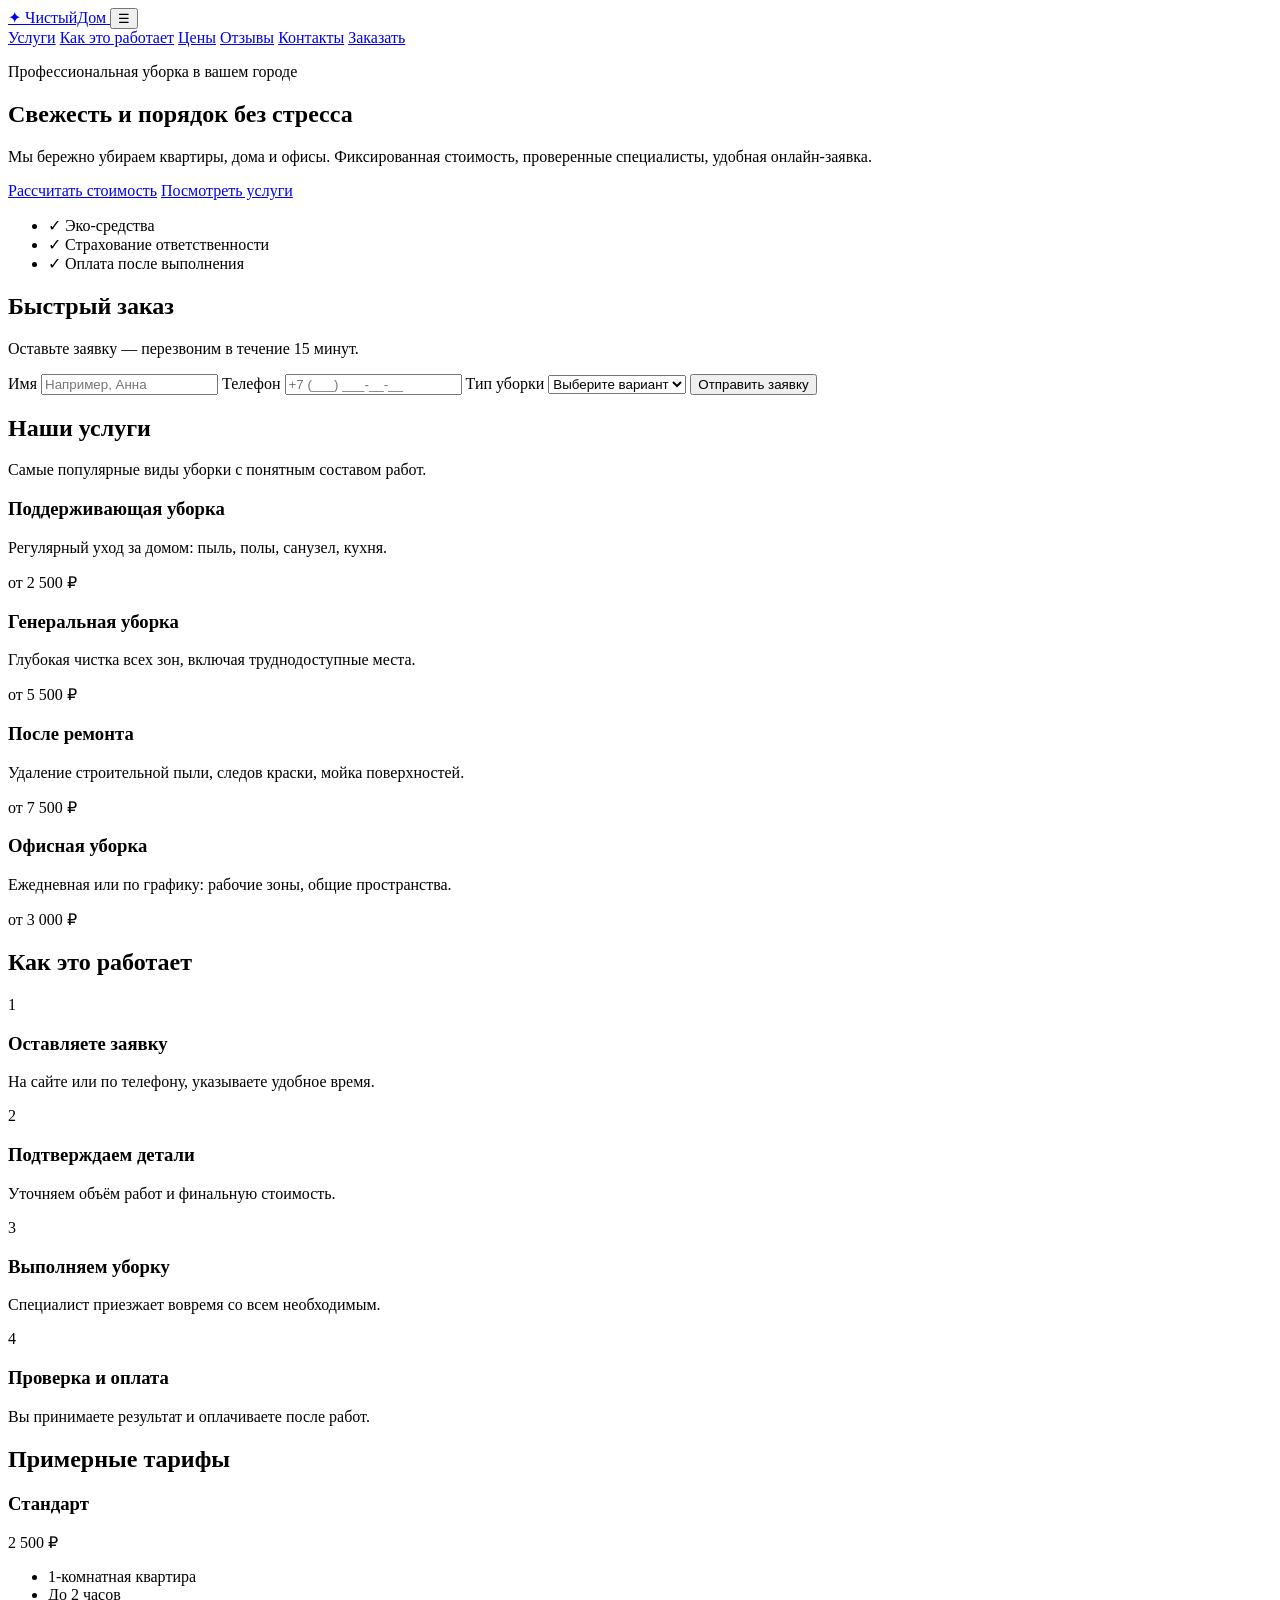
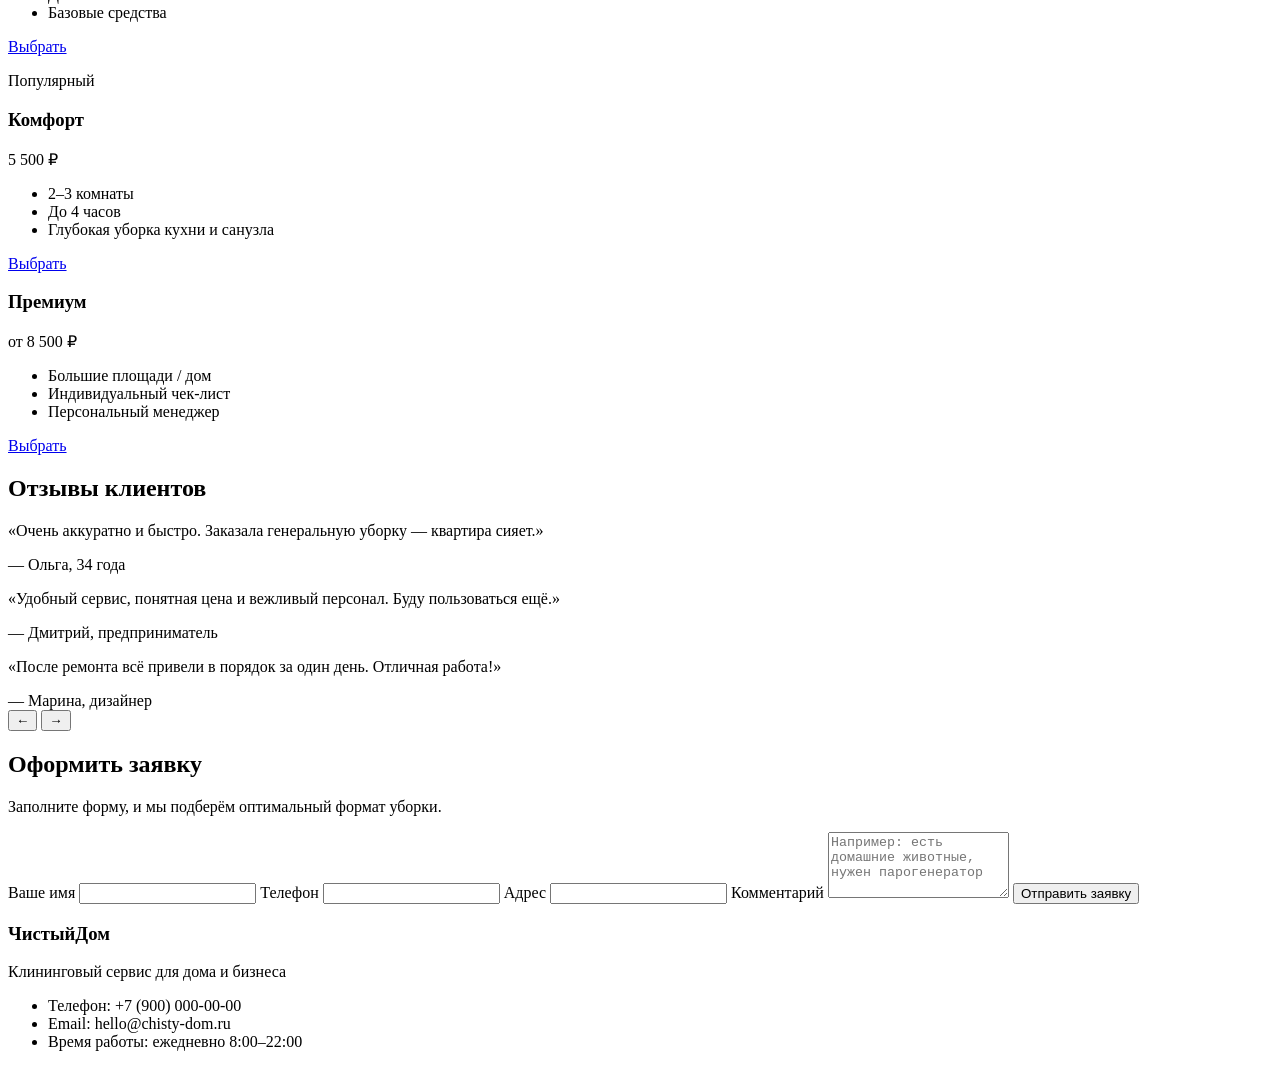
==== src/main/resources/static/index.html @ f4c4c5f8 "frontend init commit" ====
<!doctype html>
<html lang="ru">
<head>
    <meta charset="UTF-8">
    <meta name="viewport" content="width=device-width, initial-scale=1.0">
    <title>ЧистыйДом — клининговый сервис</title>
    <meta name="description" content="Профессиональный клининг квартир, домов и офисов. Удобное бронирование, прозрачные цены и аккуратные специалисты.">
    <link rel="preconnect" href="https://fonts.googleapis.com">
    <link rel="preconnect" href="https://fonts.gstatic.com" crossorigin>
    <link href="https://fonts.googleapis.com/css2?family=Inter:wght@400;500;600;700;800&display=swap" rel="stylesheet">
    <link rel="stylesheet" href="/assets/css/styles.css">
</head>
<body>
<header class="header">
    <div class="container nav">
        <a class="logo" href="#hero" aria-label="На главную">
            <span class="logo__icon">✦</span>
            <span>ЧистыйДом</span>
        </a>

        <button class="nav__toggle" id="navToggle" aria-label="Открыть меню">☰</button>

        <nav class="nav__links" id="navLinks">
            <a href="#services">Услуги</a>
            <a href="#how">Как это работает</a>
            <a href="#pricing">Цены</a>
            <a href="#reviews">Отзывы</a>
            <a href="#contact">Контакты</a>
            <a class="btn btn--sm" href="#booking">Заказать</a>
        </nav>
    </div>
</header>

<main>
    <section class="hero" id="hero">
        <div class="container hero__grid">
            <div>
                <p class="badge">Профессиональная уборка в вашем городе</p>
                <h1>Свежесть и порядок без стресса</h1>
                <p class="hero__text">
                    Мы бережно убираем квартиры, дома и офисы. Фиксированная стоимость, проверенные специалисты,
                    удобная онлайн-заявка.
                </p>
                <div class="hero__actions">
                    <a class="btn" href="#booking">Рассчитать стоимость</a>
                    <a class="btn btn--ghost" href="#services">Посмотреть услуги</a>
                </div>
                <ul class="hero__facts">
                    <li>✓ Эко-средства</li>
                    <li>✓ Страхование ответственности</li>
                    <li>✓ Оплата после выполнения</li>
                </ul>
            </div>

            <div class="hero__card">
                <h2>Быстрый заказ</h2>
                <p>Оставьте заявку — перезвоним в течение 15 минут.</p>
                <form id="quickForm" class="quick-form" novalidate>
                    <label>
                        Имя
                        <input type="text" name="name" placeholder="Например, Анна" required>
                    </label>
                    <label>
                        Телефон
                        <input type="tel" name="phone" placeholder="+7 (___) ___-__-__" required>
                    </label>
                    <label>
                        Тип уборки
                        <select name="type" required>
                            <option value="">Выберите вариант</option>
                            <option>Поддерживающая</option>
                            <option>Генеральная</option>
                            <option>После ремонта</option>
                            <option>Офисная</option>
                        </select>
                    </label>
                    <button class="btn" type="submit">Отправить заявку</button>
                    <p class="form__msg" id="quickFormMsg" aria-live="polite"></p>
                </form>
            </div>
        </div>
    </section>

    <section class="section" id="services">
        <div class="container">
            <h2>Наши услуги</h2>
            <p class="section__subtitle">Самые популярные виды уборки с понятным составом работ.</p>

            <div class="cards">
                <article class="card">
                    <h3>Поддерживающая уборка</h3>
                    <p>Регулярный уход за домом: пыль, полы, санузел, кухня.</p>
                    <span class="price">от 2 500 ₽</span>
                </article>
                <article class="card">
                    <h3>Генеральная уборка</h3>
                    <p>Глубокая чистка всех зон, включая труднодоступные места.</p>
                    <span class="price">от 5 500 ₽</span>
                </article>
                <article class="card">
                    <h3>После ремонта</h3>
                    <p>Удаление строительной пыли, следов краски, мойка поверхностей.</p>
                    <span class="price">от 7 500 ₽</span>
                </article>
                <article class="card">
                    <h3>Офисная уборка</h3>
                    <p>Ежедневная или по графику: рабочие зоны, общие пространства.</p>
                    <span class="price">от 3 000 ₽</span>
                </article>
            </div>
        </div>
    </section>

    <section class="section section--tint" id="how">
        <div class="container">
            <h2>Как это работает</h2>
            <div class="steps">
                <article><span>1</span><h3>Оставляете заявку</h3><p>На сайте или по телефону, указываете удобное время.</p></article>
                <article><span>2</span><h3>Подтверждаем детали</h3><p>Уточняем объём работ и финальную стоимость.</p></article>
                <article><span>3</span><h3>Выполняем уборку</h3><p>Специалист приезжает вовремя со всем необходимым.</p></article>
                <article><span>4</span><h3>Проверка и оплата</h3><p>Вы принимаете результат и оплачиваете после работ.</p></article>
            </div>
        </div>
    </section>

    <section class="section" id="pricing">
        <div class="container">
            <h2>Примерные тарифы</h2>
            <div class="pricing">
                <article class="plan">
                    <h3>Стандарт</h3>
                    <p class="plan__price">2 500 ₽</p>
                    <ul>
                        <li>1-комнатная квартира</li>
                        <li>До 2 часов</li>
                        <li>Базовые средства</li>
                    </ul>
                    <a class="btn btn--ghost" href="#booking">Выбрать</a>
                </article>
                <article class="plan plan--accent">
                    <p class="plan__label">Популярный</p>
                    <h3>Комфорт</h3>
                    <p class="plan__price">5 500 ₽</p>
                    <ul>
                        <li>2–3 комнаты</li>
                        <li>До 4 часов</li>
                        <li>Глубокая уборка кухни и санузла</li>
                    </ul>
                    <a class="btn" href="#booking">Выбрать</a>
                </article>
                <article class="plan">
                    <h3>Премиум</h3>
                    <p class="plan__price">от 8 500 ₽</p>
                    <ul>
                        <li>Большие площади / дом</li>
                        <li>Индивидуальный чек-лист</li>
                        <li>Персональный менеджер</li>
                    </ul>
                    <a class="btn btn--ghost" href="#booking">Выбрать</a>
                </article>
            </div>
        </div>
    </section>

    <section class="section section--tint" id="reviews">
        <div class="container">
            <h2>Отзывы клиентов</h2>
            <div class="reviews" id="reviewsList">
                <article class="review review--active">
                    <p>«Очень аккуратно и быстро. Заказала генеральную уборку — квартира сияет.»</p>
                    <span>— Ольга, 34 года</span>
                </article>
                <article class="review">
                    <p>«Удобный сервис, понятная цена и вежливый персонал. Буду пользоваться ещё.»</p>
                    <span>— Дмитрий, предприниматель</span>
                </article>
                <article class="review">
                    <p>«После ремонта всё привели в порядок за один день. Отличная работа!»</p>
                    <span>— Марина, дизайнер</span>
                </article>
            </div>
            <div class="reviews__controls">
                <button id="prevReview" aria-label="Предыдущий отзыв">←</button>
                <button id="nextReview" aria-label="Следующий отзыв">→</button>
            </div>
        </div>
    </section>

    <section class="section" id="booking">
        <div class="container booking">
            <div>
                <h2>Оформить заявку</h2>
                <p>Заполните форму, и мы подберём оптимальный формат уборки.</p>
            </div>

            <form id="bookingForm" class="booking-form" novalidate>
                <label>
                    Ваше имя
                    <input type="text" name="name" required>
                </label>

                <label>
                    Телефон
                    <input type="tel" name="phone" required>
                </label>

                <label>
                    Адрес
                    <input type="text" name="address" required>
                </label>

                <label>
                    Комментарий
                    <textarea name="notes" rows="4" placeholder="Например: есть домашние животные, нужен парогенератор"></textarea>
                </label>

                <button class="btn" type="submit">Отправить заявку</button>
                <p id="bookingMsg" class="form__msg" aria-live="polite"></p>
            </form>
        </div>
    </section>
</main>

<footer class="footer" id="contact">
    <div class="container footer__inner">
        <div>
            <h3>ЧистыйДом</h3>
            <p>Клининговый сервис для дома и бизнеса</p>
        </div>
        <ul>
            <li>Телефон: +7 (900) 000-00-00</li>
            <li>Email: hello@chisty-dom.ru</li>
            <li>Время работы: ежедневно 8:00–22:00</li>
        </ul>
    </div>
</footer>

<script src="/assets/js/app.js"></script>
</body>
</html>
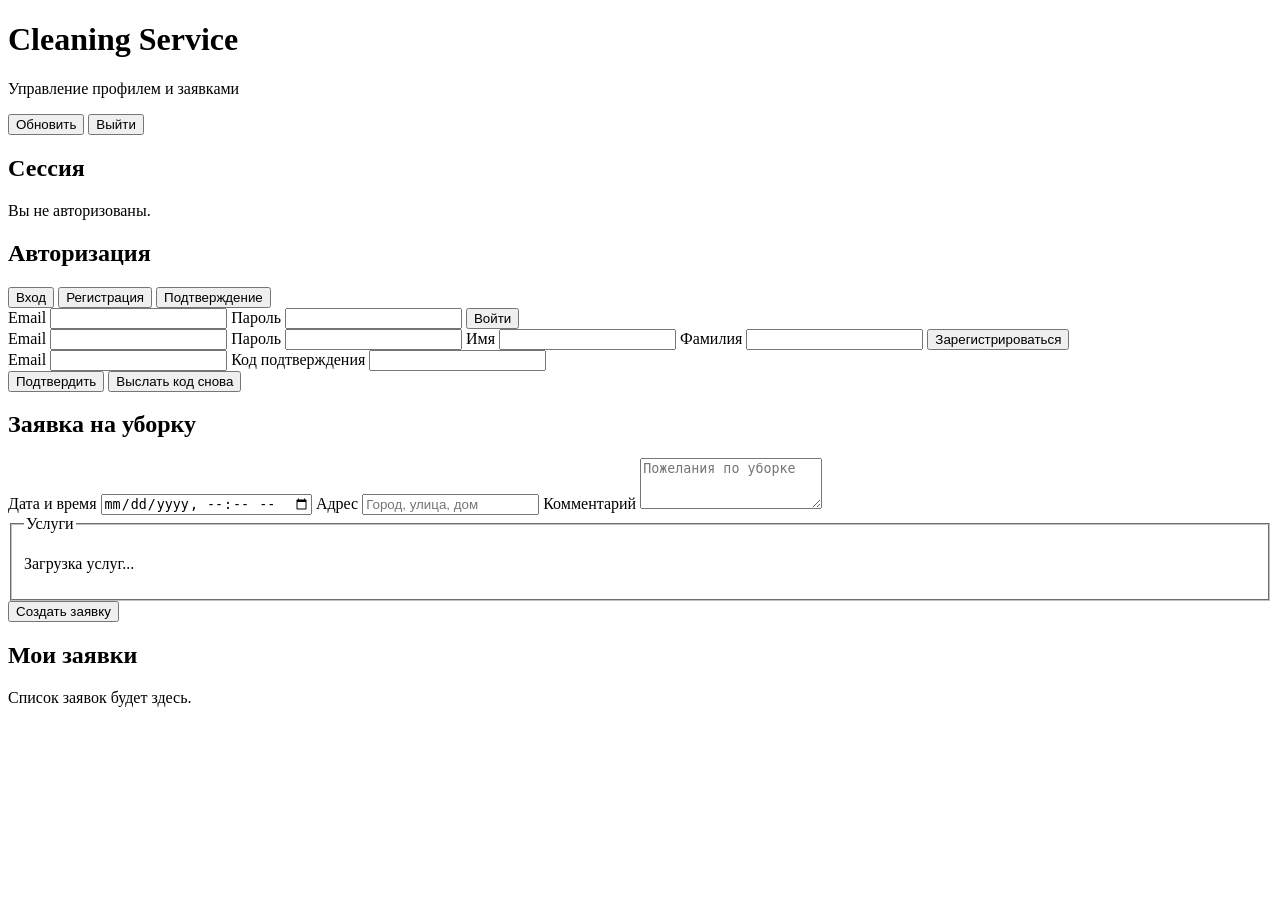
==== commit 081ccb53: "." ====
--- a/src/main/resources/static/index.html
+++ b/src/main/resources/static/index.html
@@ -1,240 +1,120 @@
-<!doctype html>
+<!DOCTYPE html>
 <html lang="ru">
 <head>
-    <meta charset="UTF-8">
-    <meta name="viewport" content="width=device-width, initial-scale=1.0">
-    <title>ЧистыйДом — клининговый сервис</title>
-    <meta name="description" content="Профессиональный клининг квартир, домов и офисов. Удобное бронирование, прозрачные цены и аккуратные специалисты.">
-    <link rel="preconnect" href="https://fonts.googleapis.com">
-    <link rel="preconnect" href="https://fonts.gstatic.com" crossorigin>
-    <link href="https://fonts.googleapis.com/css2?family=Inter:wght@400;500;600;700;800&display=swap" rel="stylesheet">
-    <link rel="stylesheet" href="/assets/css/styles.css">
+    <meta charset="UTF-8" />
+    <meta name="viewport" content="width=device-width, initial-scale=1.0" />
+    <title>Cleaning Service</title>
+    <meta name="description" content="Личный кабинет клиента клинингового сервиса" />
+    <link rel="stylesheet" href="/assest/css/styles.css" />
 </head>
 <body>
-<header class="header">
-    <div class="container nav">
-        <a class="logo" href="#hero" aria-label="На главную">
-            <span class="logo__icon">✦</span>
-            <span>ЧистыйДом</span>
-        </a>
+<div class="app-shell">
+    <header class="topbar">
+        <div>
+            <h1>Cleaning Service</h1>
+            <p class="subtitle">Управление профилем и заявками</p>
+        </div>
+        <div class="topbar-actions">
+            <button id="btnRefresh" class="btn btn-secondary" type="button">Обновить</button>
+            <button id="btnLogout" class="btn btn-danger hidden" type="button">Выйти</button>
+        </div>
+    </header>
 
-        <button class="nav__toggle" id="navToggle" aria-label="Открыть меню">☰</button>
+    <main class="layout">
+        <section class="panel" id="sessionPanel">
+            <h2>Сессия</h2>
+            <div id="alertBox" class="alert hidden" role="status" aria-live="polite"></div>
+            <div id="profileBlock" class="hidden"></div>
+            <p id="notAuthorizedText" class="muted hidden">Вы не авторизованы.</p>
+        </section>
 
-        <nav class="nav__links" id="navLinks">
-            <a href="#services">Услуги</a>
-            <a href="#how">Как это работает</a>
-            <a href="#pricing">Цены</a>
-            <a href="#reviews">Отзывы</a>
-            <a href="#contact">Контакты</a>
-            <a class="btn btn--sm" href="#booking">Заказать</a>
-        </nav>
-    </div>
-</header>
-
-<main>
-    <section class="hero" id="hero">
-        <div class="container hero__grid">
-            <div>
-                <p class="badge">Профессиональная уборка в вашем городе</p>
-                <h1>Свежесть и порядок без стресса</h1>
-                <p class="hero__text">
-                    Мы бережно убираем квартиры, дома и офисы. Фиксированная стоимость, проверенные специалисты,
-                    удобная онлайн-заявка.
-                </p>
-                <div class="hero__actions">
-                    <a class="btn" href="#booking">Рассчитать стоимость</a>
-                    <a class="btn btn--ghost" href="#services">Посмотреть услуги</a>
-                </div>
-                <ul class="hero__facts">
-                    <li>✓ Эко-средства</li>
-                    <li>✓ Страхование ответственности</li>
-                    <li>✓ Оплата после выполнения</li>
-                </ul>
+        <section class="panel" id="authPanel">
+            <h2>Авторизация</h2>
+            <div class="tabs" role="tablist">
+                <button class="tab active" data-tab="loginTab" type="button">Вход</button>
+                <button class="tab" data-tab="registerTab" type="button">Регистрация</button>
+                <button class="tab" data-tab="verifyTab" type="button">Подтверждение</button>
             </div>
 
-            <div class="hero__card">
-                <h2>Быстрый заказ</h2>
-                <p>Оставьте заявку — перезвоним в течение 15 минут.</p>
-                <form id="quickForm" class="quick-form" novalidate>
-                    <label>
-                        Имя
-                        <input type="text" name="name" placeholder="Например, Анна" required>
+            <div id="loginTab" class="tab-panel active">
+                <form id="loginForm" class="form-grid">
+                    <label> Email
+                        <input name="email" type="email" required autocomplete="email" />
                     </label>
-                    <label>
-                        Телефон
-                        <input type="tel" name="phone" placeholder="+7 (___) ___-__-__" required>
+                    <label> Пароль
+                        <input name="password" type="password" required autocomplete="current-password" />
                     </label>
-                    <label>
-                        Тип уборки
-                        <select name="type" required>
-                            <option value="">Выберите вариант</option>
-                            <option>Поддерживающая</option>
-                            <option>Генеральная</option>
-                            <option>После ремонта</option>
-                            <option>Офисная</option>
-                        </select>
-                    </label>
-                    <button class="btn" type="submit">Отправить заявку</button>
-                    <p class="form__msg" id="quickFormMsg" aria-live="polite"></p>
+                    <button class="btn btn-primary" type="submit">Войти</button>
                 </form>
             </div>
-        </div>
-    </section>
 
-    <section class="section" id="services">
-        <div class="container">
-            <h2>Наши услуги</h2>
-            <p class="section__subtitle">Самые популярные виды уборки с понятным составом работ.</p>
-
-            <div class="cards">
-                <article class="card">
-                    <h3>Поддерживающая уборка</h3>
-                    <p>Регулярный уход за домом: пыль, полы, санузел, кухня.</p>
-                    <span class="price">от 2 500 ₽</span>
-                </article>
-                <article class="card">
-                    <h3>Генеральная уборка</h3>
-                    <p>Глубокая чистка всех зон, включая труднодоступные места.</p>
-                    <span class="price">от 5 500 ₽</span>
-                </article>
-                <article class="card">
-                    <h3>После ремонта</h3>
-                    <p>Удаление строительной пыли, следов краски, мойка поверхностей.</p>
-                    <span class="price">от 7 500 ₽</span>
-                </article>
-                <article class="card">
-                    <h3>Офисная уборка</h3>
-                    <p>Ежедневная или по графику: рабочие зоны, общие пространства.</p>
-                    <span class="price">от 3 000 ₽</span>
-                </article>
-            </div>
-        </div>
-    </section>
-
-    <section class="section section--tint" id="how">
-        <div class="container">
-            <h2>Как это работает</h2>
-            <div class="steps">
-                <article><span>1</span><h3>Оставляете заявку</h3><p>На сайте или по телефону, указываете удобное время.</p></article>
-                <article><span>2</span><h3>Подтверждаем детали</h3><p>Уточняем объём работ и финальную стоимость.</p></article>
-                <article><span>3</span><h3>Выполняем уборку</h3><p>Специалист приезжает вовремя со всем необходимым.</p></article>
-                <article><span>4</span><h3>Проверка и оплата</h3><p>Вы принимаете результат и оплачиваете после работ.</p></article>
-            </div>
-        </div>
-    </section>
-
-    <section class="section" id="pricing">
-        <div class="container">
-            <h2>Примерные тарифы</h2>
-            <div class="pricing">
-                <article class="plan">
-                    <h3>Стандарт</h3>
-                    <p class="plan__price">2 500 ₽</p>
-                    <ul>
-                        <li>1-комнатная квартира</li>
-                        <li>До 2 часов</li>
-                        <li>Базовые средства</li>
-                    </ul>
-                    <a class="btn btn--ghost" href="#booking">Выбрать</a>
-                </article>
-                <article class="plan plan--accent">
-                    <p class="plan__label">Популярный</p>
-                    <h3>Комфорт</h3>
-                    <p class="plan__price">5 500 ₽</p>
-                    <ul>
-                        <li>2–3 комнаты</li>
-                        <li>До 4 часов</li>
-                        <li>Глубокая уборка кухни и санузла</li>
-                    </ul>
-                    <a class="btn" href="#booking">Выбрать</a>
-                </article>
-                <article class="plan">
-                    <h3>Премиум</h3>
-                    <p class="plan__price">от 8 500 ₽</p>
-                    <ul>
-                        <li>Большие площади / дом</li>
-                        <li>Индивидуальный чек-лист</li>
-                        <li>Персональный менеджер</li>
-                    </ul>
-                    <a class="btn btn--ghost" href="#booking">Выбрать</a>
-                </article>
-            </div>
-        </div>
-    </section>
-
-    <section class="section section--tint" id="reviews">
-        <div class="container">
-            <h2>Отзывы клиентов</h2>
-            <div class="reviews" id="reviewsList">
-                <article class="review review--active">
-                    <p>«Очень аккуратно и быстро. Заказала генеральную уборку — квартира сияет.»</p>
-                    <span>— Ольга, 34 года</span>
-                </article>
-                <article class="review">
-                    <p>«Удобный сервис, понятная цена и вежливый персонал. Буду пользоваться ещё.»</p>
-                    <span>— Дмитрий, предприниматель</span>
-                </article>
-                <article class="review">
-                    <p>«После ремонта всё привели в порядок за один день. Отличная работа!»</p>
-                    <span>— Марина, дизайнер</span>
-                </article>
-            </div>
-            <div class="reviews__controls">
-                <button id="prevReview" aria-label="Предыдущий отзыв">←</button>
-                <button id="nextReview" aria-label="Следующий отзыв">→</button>
-            </div>
-        </div>
-    </section>
-
-    <section class="section" id="booking">
-        <div class="container booking">
-            <div>
-                <h2>Оформить заявку</h2>
-                <p>Заполните форму, и мы подберём оптимальный формат уборки.</p>
+            <div id="registerTab" class="tab-panel">
+                <form id="registerForm" class="form-grid">
+                    <label> Email
+                        <input name="email" type="email" required autocomplete="email" />
+                    </label>
+                    <label> Пароль
+                        <input name="password" type="password" minlength="6" required autocomplete="new-password" />
+                    </label>
+                    <label> Имя
+                        <input name="firstName" type="text" required />
+                    </label>
+                    <label> Фамилия
+                        <input name="lastName" type="text" required />
+                    </label>
+                    <button class="btn btn-primary" type="submit">Зарегистрироваться</button>
+                </form>
             </div>
 
-            <form id="bookingForm" class="booking-form" novalidate>
-                <label>
-                    Ваше имя
-                    <input type="text" name="name" required>
+            <div id="verifyTab" class="tab-panel">
+                <form id="verifyForm" class="form-grid">
+                    <label> Email
+                        <input name="email" type="email" required autocomplete="email" />
+                    </label>
+                    <label> Код подтверждения
+                        <input name="code" type="text" minlength="6" maxlength="6" required />
+                    </label>
+                    <div class="inline-actions">
+                        <button class="btn btn-primary" type="submit">Подтвердить</button>
+                        <button id="btnResendCode" class="btn btn-secondary" type="button">Выслать код снова</button>
+                    </div>
+                </form>
+            </div>
+        </section>
+
+        <section class="panel hidden" id="ordersPanel">
+            <h2>Заявка на уборку</h2>
+            <form id="orderForm" class="form-grid">
+                <label> Дата и время
+                    <input name="dateTime" type="datetime-local" required />
+                </label>
+                <label> Адрес
+                    <input name="address" type="text" required placeholder="Город, улица, дом" />
+                </label>
+                <label> Комментарий
+                    <textarea name="notes" rows="3" placeholder="Пожелания по уборке"></textarea>
                 </label>
 
-                <label>
-                    Телефон
-                    <input type="tel" name="phone" required>
-                </label>
+                <fieldset class="services-fieldset">
+                    <legend>Услуги</legend>
+                    <div id="servicesContainer" class="services-list">
+                        <p class="muted">Загрузка услуг...</p>
+                    </div>
+                </fieldset>
 
-                <label>
-                    Адрес
-                    <input type="text" name="address" required>
-                </label>
+                <button class="btn btn-primary" type="submit">Создать заявку</button>
+            </form>
+        </section>
 
-                <label>
-                    Комментарий
-                    <textarea name="notes" rows="4" placeholder="Например: есть домашние животные, нужен парогенератор"></textarea>
-                </label>
+        <section class="panel hidden" id="historyPanel">
+            <h2>Мои заявки</h2>
+            <div id="ordersContainer" class="cards">
+                <p class="muted">Список заявок будет здесь.</p>
+            </div>
+        </section>
+    </main>
+</div>
 
-                <button class="btn" type="submit">Отправить заявку</button>
-                <p id="bookingMsg" class="form__msg" aria-live="polite"></p>
-            </form>
-        </div>
-    </section>
-</main>
-
-<footer class="footer" id="contact">
-    <div class="container footer__inner">
-        <div>
-            <h3>ЧистыйДом</h3>
-            <p>Клининговый сервис для дома и бизнеса</p>
-        </div>
-        <ul>
-            <li>Телефон: +7 (900) 000-00-00</li>
-            <li>Email: hello@chisty-dom.ru</li>
-            <li>Время работы: ежедневно 8:00–22:00</li>
-        </ul>
-    </div>
-</footer>
-
-<script src="/assets/js/app.js"></script>
+<script src="/assest/js/app.js" defer></script>
 </body>
 </html>
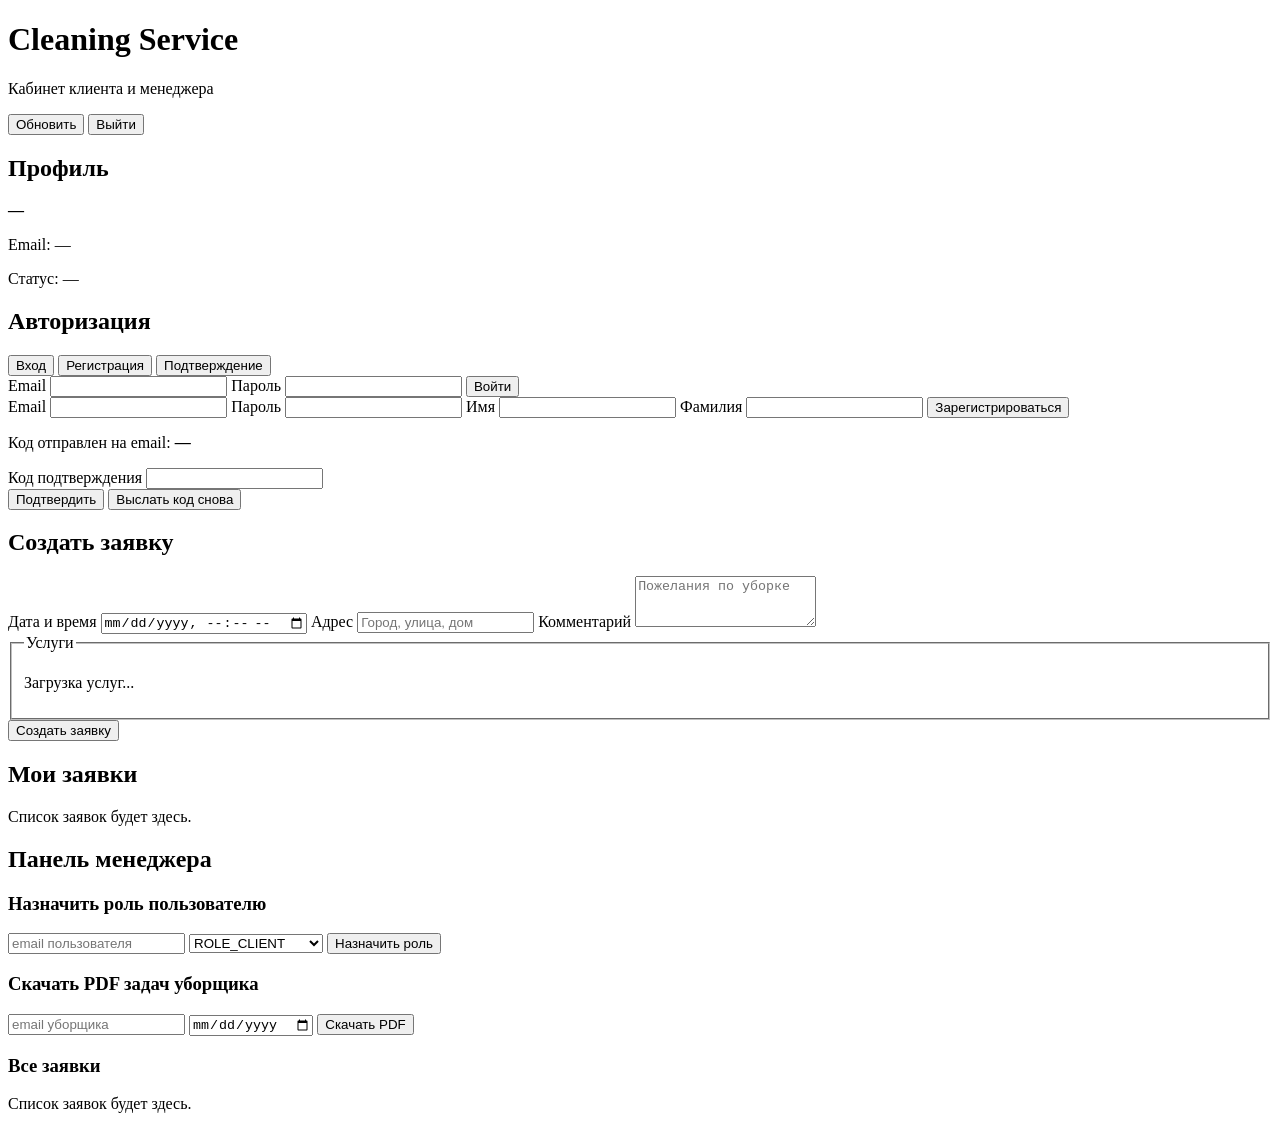
==== commit b4bf7b16: "final project" ====
--- a/src/main/resources/static/index.html
+++ b/src/main/resources/static/index.html
@@ -4,15 +4,17 @@
     <meta charset="UTF-8" />
     <meta name="viewport" content="width=device-width, initial-scale=1.0" />
     <title>Cleaning Service</title>
-    <meta name="description" content="Личный кабинет клиента клинингового сервиса" />
+    <meta name="description" content="Личный кабинет клиента и менеджера" />
     <link rel="stylesheet" href="/assest/css/styles.css" />
 </head>
 <body>
+<div id="toastContainer" class="toast-container" aria-live="polite" aria-atomic="true"></div>
+
 <div class="app-shell">
     <header class="topbar">
         <div>
             <h1>Cleaning Service</h1>
-            <p class="subtitle">Управление профилем и заявками</p>
+            <p class="subtitle">Кабинет клиента и менеджера</p>
         </div>
         <div class="topbar-actions">
             <button id="btnRefresh" class="btn btn-secondary" type="button">Обновить</button>
@@ -20,28 +22,29 @@
         </div>
     </header>
 
+    <aside id="profileWidget" class="profile-widget hidden">
+        <h2>Профиль</h2>
+        <p><strong id="profileName">—</strong></p>
+        <p>Email: <span id="profileEmail">—</span></p>
+        <p>Статус: <span id="profileStatus">—</span></p>
+    </aside>
+
     <main class="layout">
-        <section class="panel" id="sessionPanel">
-            <h2>Сессия</h2>
-            <div id="alertBox" class="alert hidden" role="status" aria-live="polite"></div>
-            <div id="profileBlock" class="hidden"></div>
-            <p id="notAuthorizedText" class="muted hidden">Вы не авторизованы.</p>
-        </section>
-
         <section class="panel" id="authPanel">
             <h2>Авторизация</h2>
+            <div id="alertBox" class="alert hidden" role="status" aria-live="polite"></div>
             <div class="tabs" role="tablist">
                 <button class="tab active" data-tab="loginTab" type="button">Вход</button>
                 <button class="tab" data-tab="registerTab" type="button">Регистрация</button>
-                <button class="tab" data-tab="verifyTab" type="button">Подтверждение</button>
+                <button class="tab hidden" data-tab="verifyTab" type="button" id="verifyTabButton">Подтверждение</button>
             </div>
 
             <div id="loginTab" class="tab-panel active">
                 <form id="loginForm" class="form-grid">
-                    <label> Email
+                    <label>Email
                         <input name="email" type="email" required autocomplete="email" />
                     </label>
-                    <label> Пароль
+                    <label>Пароль
                         <input name="password" type="password" required autocomplete="current-password" />
                     </label>
                     <button class="btn btn-primary" type="submit">Войти</button>
@@ -50,16 +53,16 @@
 
             <div id="registerTab" class="tab-panel">
                 <form id="registerForm" class="form-grid">
-                    <label> Email
+                    <label>Email
                         <input name="email" type="email" required autocomplete="email" />
                     </label>
-                    <label> Пароль
+                    <label>Пароль
                         <input name="password" type="password" minlength="6" required autocomplete="new-password" />
                     </label>
-                    <label> Имя
+                    <label>Имя
                         <input name="firstName" type="text" required />
                     </label>
-                    <label> Фамилия
+                    <label>Фамилия
                         <input name="lastName" type="text" required />
                     </label>
                     <button class="btn btn-primary" type="submit">Зарегистрироваться</button>
@@ -68,10 +71,9 @@
 
             <div id="verifyTab" class="tab-panel">
                 <form id="verifyForm" class="form-grid">
-                    <label> Email
-                        <input name="email" type="email" required autocomplete="email" />
-                    </label>
-                    <label> Код подтверждения
+                    <input name="email" type="hidden" />
+                    <p class="muted">Код отправлен на email: <strong id="verifyEmailText">—</strong></p>
+                    <label>Код подтверждения
                         <input name="code" type="text" minlength="6" maxlength="6" required />
                     </label>
                     <div class="inline-actions">
@@ -82,34 +84,65 @@
             </div>
         </section>
 
-        <section class="panel hidden" id="ordersPanel">
-            <h2>Заявка на уборку</h2>
+        <section class="panel hidden" id="clientOrderPanel">
+            <h2>Создать заявку</h2>
             <form id="orderForm" class="form-grid">
-                <label> Дата и время
+                <label>Дата и время
                     <input name="dateTime" type="datetime-local" required />
                 </label>
-                <label> Адрес
+                <label>Адрес
                     <input name="address" type="text" required placeholder="Город, улица, дом" />
                 </label>
-                <label> Комментарий
+                <label>Комментарий
                     <textarea name="notes" rows="3" placeholder="Пожелания по уборке"></textarea>
                 </label>
-
                 <fieldset class="services-fieldset">
                     <legend>Услуги</legend>
                     <div id="servicesContainer" class="services-list">
                         <p class="muted">Загрузка услуг...</p>
                     </div>
                 </fieldset>
-
                 <button class="btn btn-primary" type="submit">Создать заявку</button>
             </form>
         </section>
 
-        <section class="panel hidden" id="historyPanel">
+        <section class="panel hidden" id="clientOrdersPanel">
             <h2>Мои заявки</h2>
-            <div id="ordersContainer" class="cards">
+            <div id="clientOrdersContainer" class="cards">
                 <p class="muted">Список заявок будет здесь.</p>
+            </div>
+        </section>
+
+        <section class="panel hidden" id="managerPanel">
+            <h2>Панель менеджера</h2>
+
+            <div class="manager-block">
+                <h3>Назначить роль пользователю</h3>
+                <form id="assignRoleForm" class="inline-form">
+                    <input name="email" type="email" required placeholder="email пользователя" />
+                    <select name="role" required>
+                        <option value="ROLE_CLIENT">ROLE_CLIENT</option>
+                        <option value="ROLE_MANAGER">ROLE_MANAGER</option>
+                        <option value="ROLE_CLEANER">ROLE_CLEANER</option>
+                    </select>
+                    <button class="btn btn-primary" type="submit">Назначить роль</button>
+                </form>
+            </div>
+
+            <div class="manager-block">
+                <h3>Скачать PDF задач уборщика</h3>
+                <form id="pdfForm" class="inline-form">
+                    <input name="cleanerEmail" type="email" required placeholder="email уборщика" />
+                    <input name="date" type="date" />
+                    <button class="btn btn-secondary" type="submit">Скачать PDF</button>
+                </form>
+            </div>
+
+            <div class="manager-block">
+                <h3>Все заявки</h3>
+                <div id="managerOrdersContainer" class="cards">
+                    <p class="muted">Список заявок будет здесь.</p>
+                </div>
             </div>
         </section>
     </main>
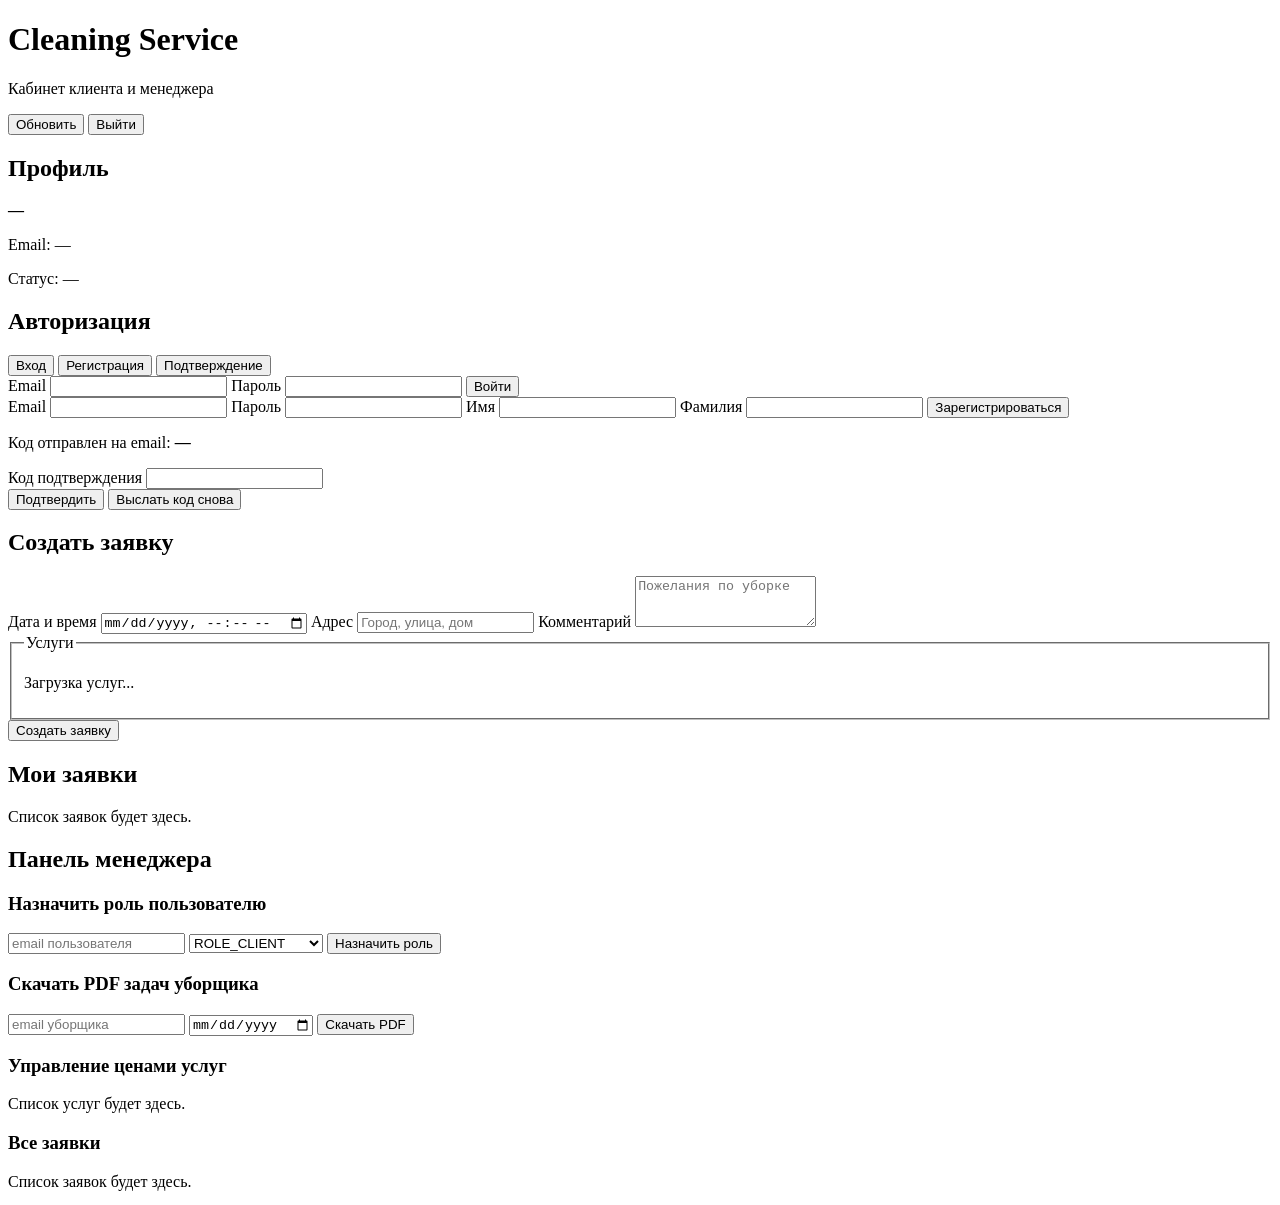
==== commit fb6a84fe: "font fix and update price fix commit" ====
--- a/src/main/resources/static/index.html
+++ b/src/main/resources/static/index.html
@@ -138,6 +138,14 @@
                 </form>
             </div>
 
+
+            <div class="manager-block">
+                <h3>Управление ценами услуг</h3>
+                <div id="managerServicesContainer" class="cards">
+                    <p class="muted">Список услуг будет здесь.</p>
+                </div>
+            </div>
+
             <div class="manager-block">
                 <h3>Все заявки</h3>
                 <div id="managerOrdersContainer" class="cards">
